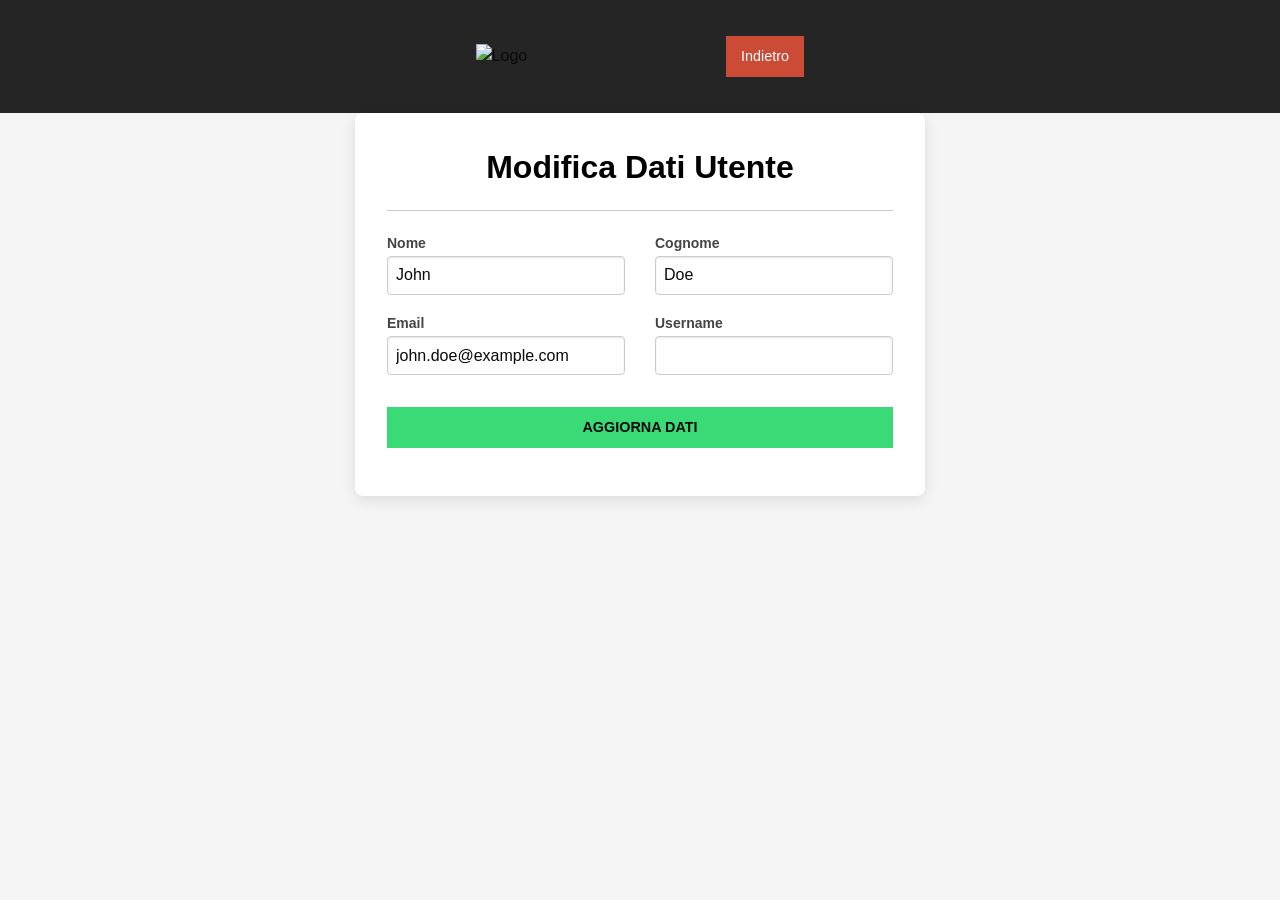
==== change_user.html @ 2047f7fc "9/3/2026 cambios" ====
<!DOCTYPE html>
<html lang="it">
<head>
    <meta charset="UTF-8">
    <meta name="viewport" content="width=device-width, initial-scale=1.0">
    <title>Modifica Dati Utente</title>
    <link rel="stylesheet" href="css/foundation.css">
</head>
<body style="min-height: 100vh; display: flex; flex-direction: column; background: #f5f5f5; margin: 0;">

<nav class="banner-wrapper">
    <img class="top-banner" src="https://www.softwarengineering.it/assets/img/logo_softwarengineering_blubordobianco.png" alt="Logo">
    <a href="profile.html" class="button alert" style="float: right; margin-top: 1rem;">Indietro</a>
</nav>

<div class="main-content">
    <div class="grid-container">
        <div class="grid-x grid-padding-x align-center">
            <div class="cell small-12 medium-8 large-6">
                <div class="card-box" style="padding: 2rem; background: white; border-radius: 8px; box-shadow: 0 4px 15px rgba(0,0,0,0.1);">

                    <h2 class="text-center">Modifica Dati Utente</h2>
                    <hr>

                    <form action="change_user.php" method="POST">
                        <div class="grid-x grid-padding-x">

                            <div class="cell medium-6">
                                <label>Nome
                                    <input type="text" name="name" value="John" required>
                                </label>
                            </div>

                            <div class="cell medium-6">
                                <label>Cognome
                                    <input type="text" name="last_name" value="Doe" required>
                                </label>
                            </div>

                            <div class="cell medium-6">
                                <label>Email
                                    <input type="email" name="email" value="john.doe@example.com" required>
                                </label>
                            </div>

                            <div class="cell medium-6">
                                <label>Username
                                    <input type="text" name="username" label="john_doe" required>
                                </label>
                            </div>

                            <div class="cell medium-12">
                                <button type="submit" class="button expanded success">Aggiorna Dati</button>
                            </div>

                        </div>
                    </form>

                </div>
            </div>
        </div>
    </div>
</div>

</body>
</html>
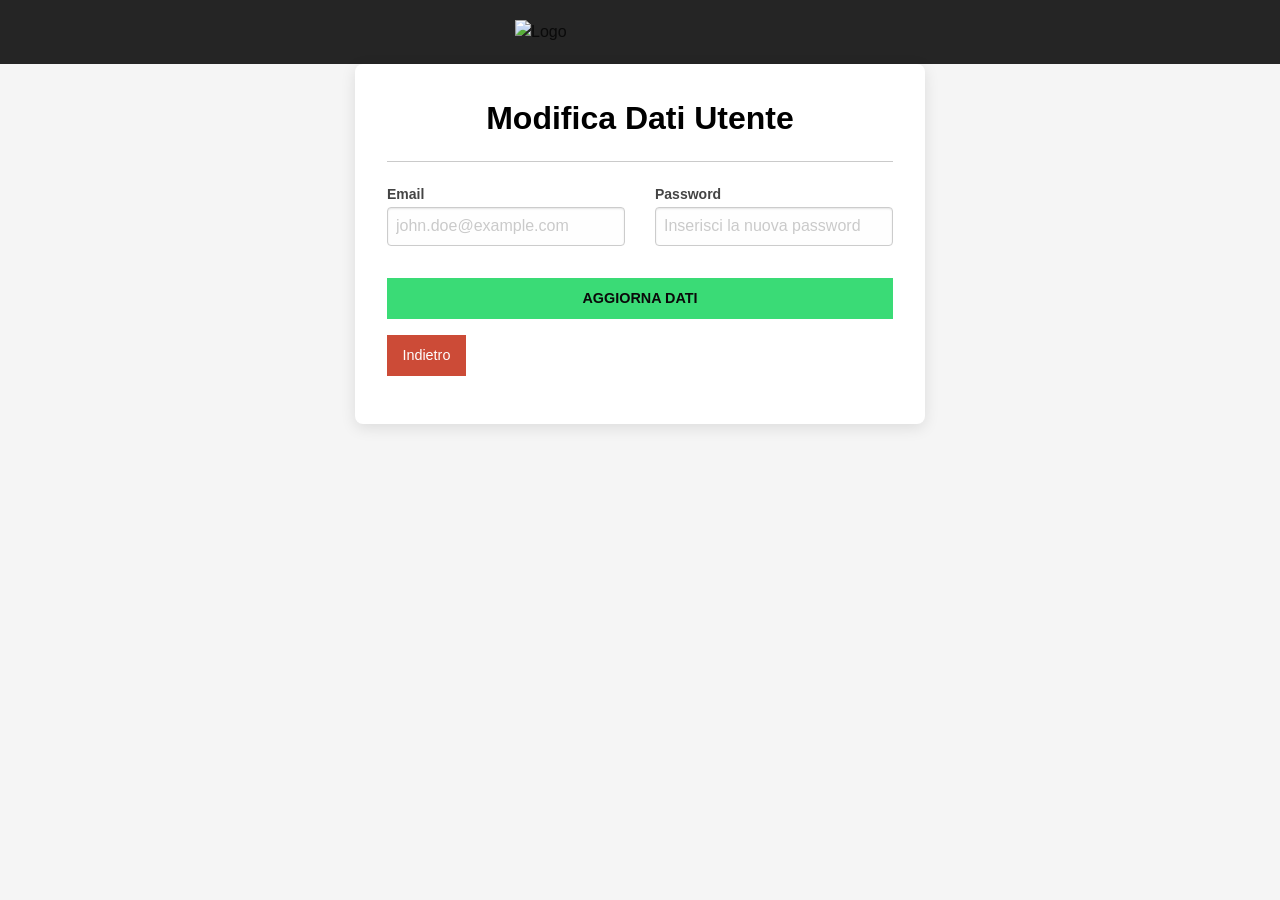
==== commit 67aa2f00: "finalCasii" ====
--- a/change_user.html
+++ b/change_user.html
@@ -10,7 +10,6 @@
 
 <nav class="banner-wrapper">
     <img class="top-banner" src="https://www.softwarengineering.it/assets/img/logo_softwarengineering_blubordobianco.png" alt="Logo">
-    <a href="profile.html" class="button alert" style="float: right; margin-top: 1rem;">Indietro</a>
 </nav>
 
 <div class="main-content">
@@ -26,32 +25,25 @@
                         <div class="grid-x grid-padding-x">
 
                             <div class="cell medium-6">
-                                <label>Nome
-                                    <input type="text" name="name" value="John" required>
+                                <label>Email
+                                    <input type="email" name="email" placeholder="john.doe@example.com" required>
                                 </label>
                             </div>
 
                             <div class="cell medium-6">
-                                <label>Cognome
-                                    <input type="text" name="last_name" value="Doe" required>
-                                </label>
-                            </div>
-
-                            <div class="cell medium-6">
-                                <label>Email
-                                    <input type="email" name="email" value="john.doe@example.com" required>
-                                </label>
-                            </div>
-
-                            <div class="cell medium-6">
-                                <label>Username
-                                    <input type="text" name="username" label="john_doe" required>
+                                <label>Password
+                                    <input type="password" name="password" placeholder="Inserisci la nuova password" required>
                                 </label>
                             </div>
 
                             <div class="cell medium-12">
                                 <button type="submit" class="button expanded success">Aggiorna Dati</button>
                             </div>
+
+                            <div class="cell medium-12">
+                                <a href="index.html" class="button alert" >Indietro</a>
+                            </div>
+
 
                         </div>
                     </form>
